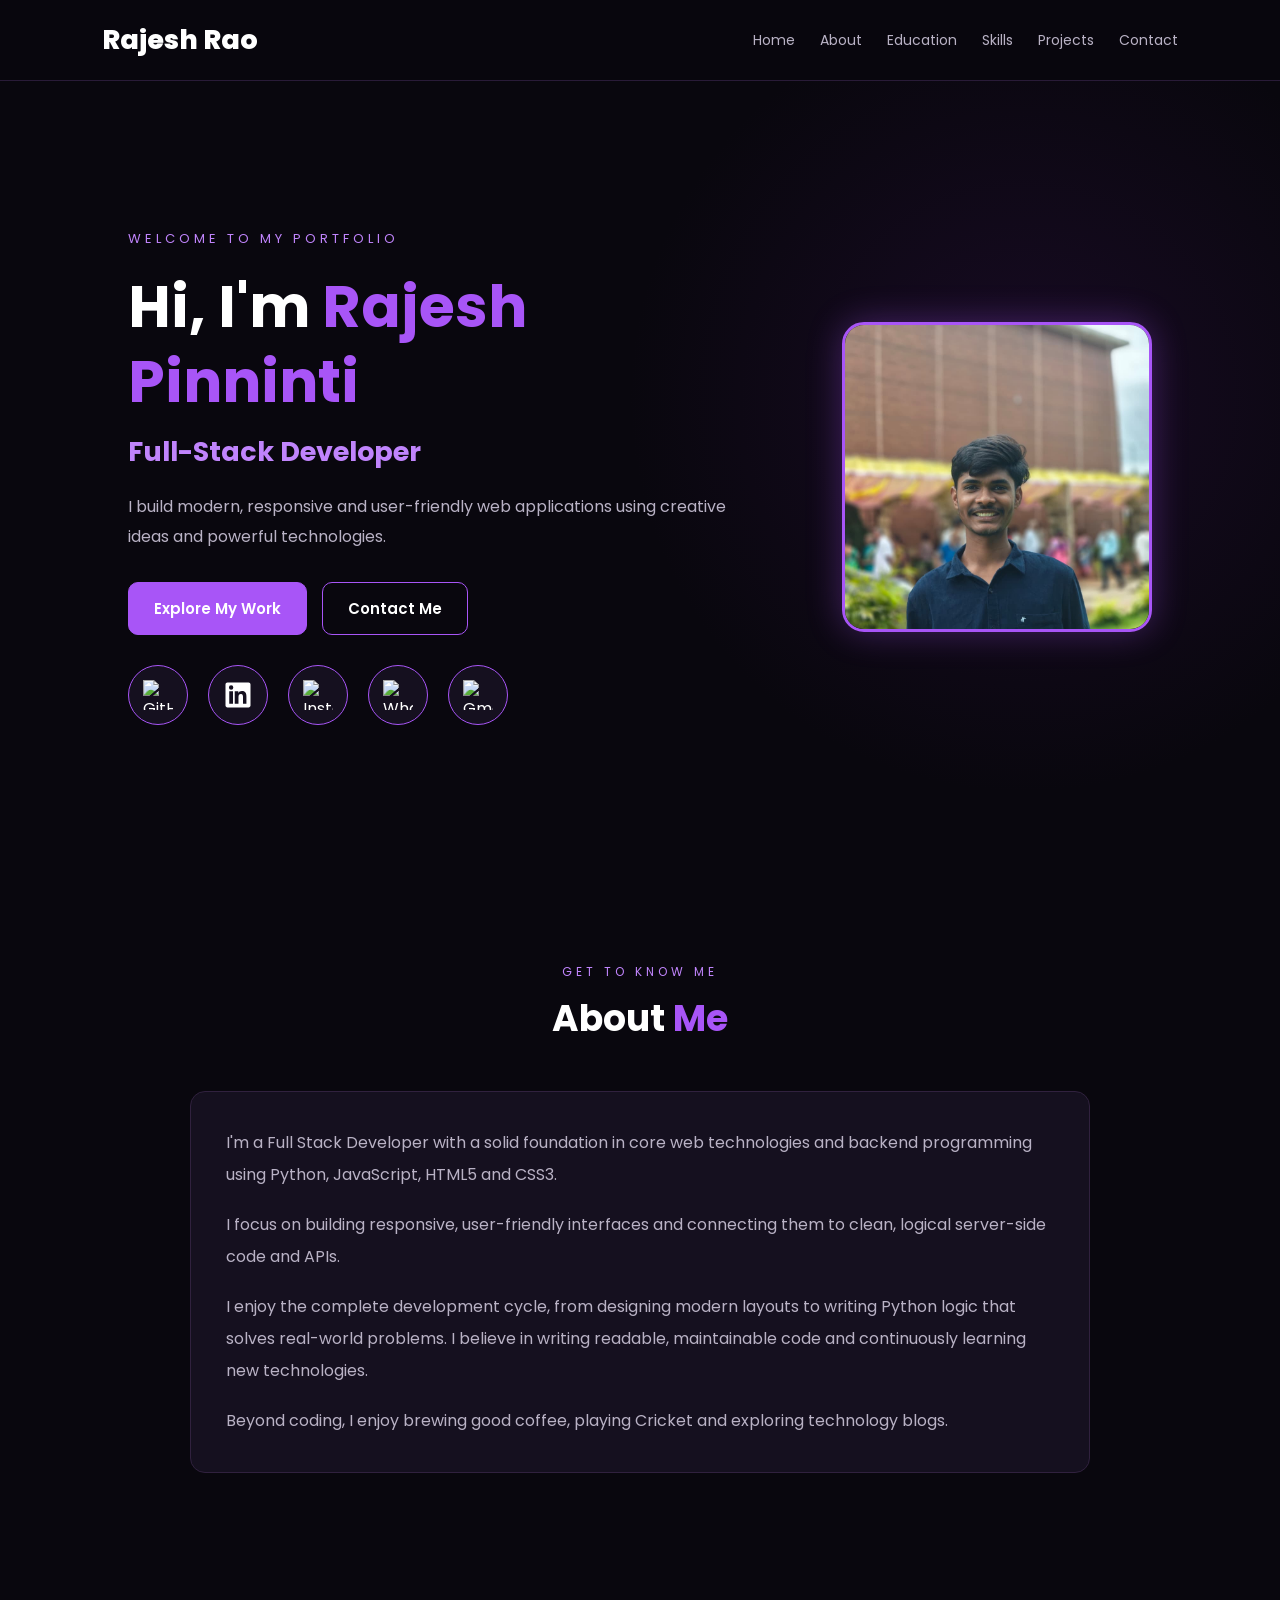
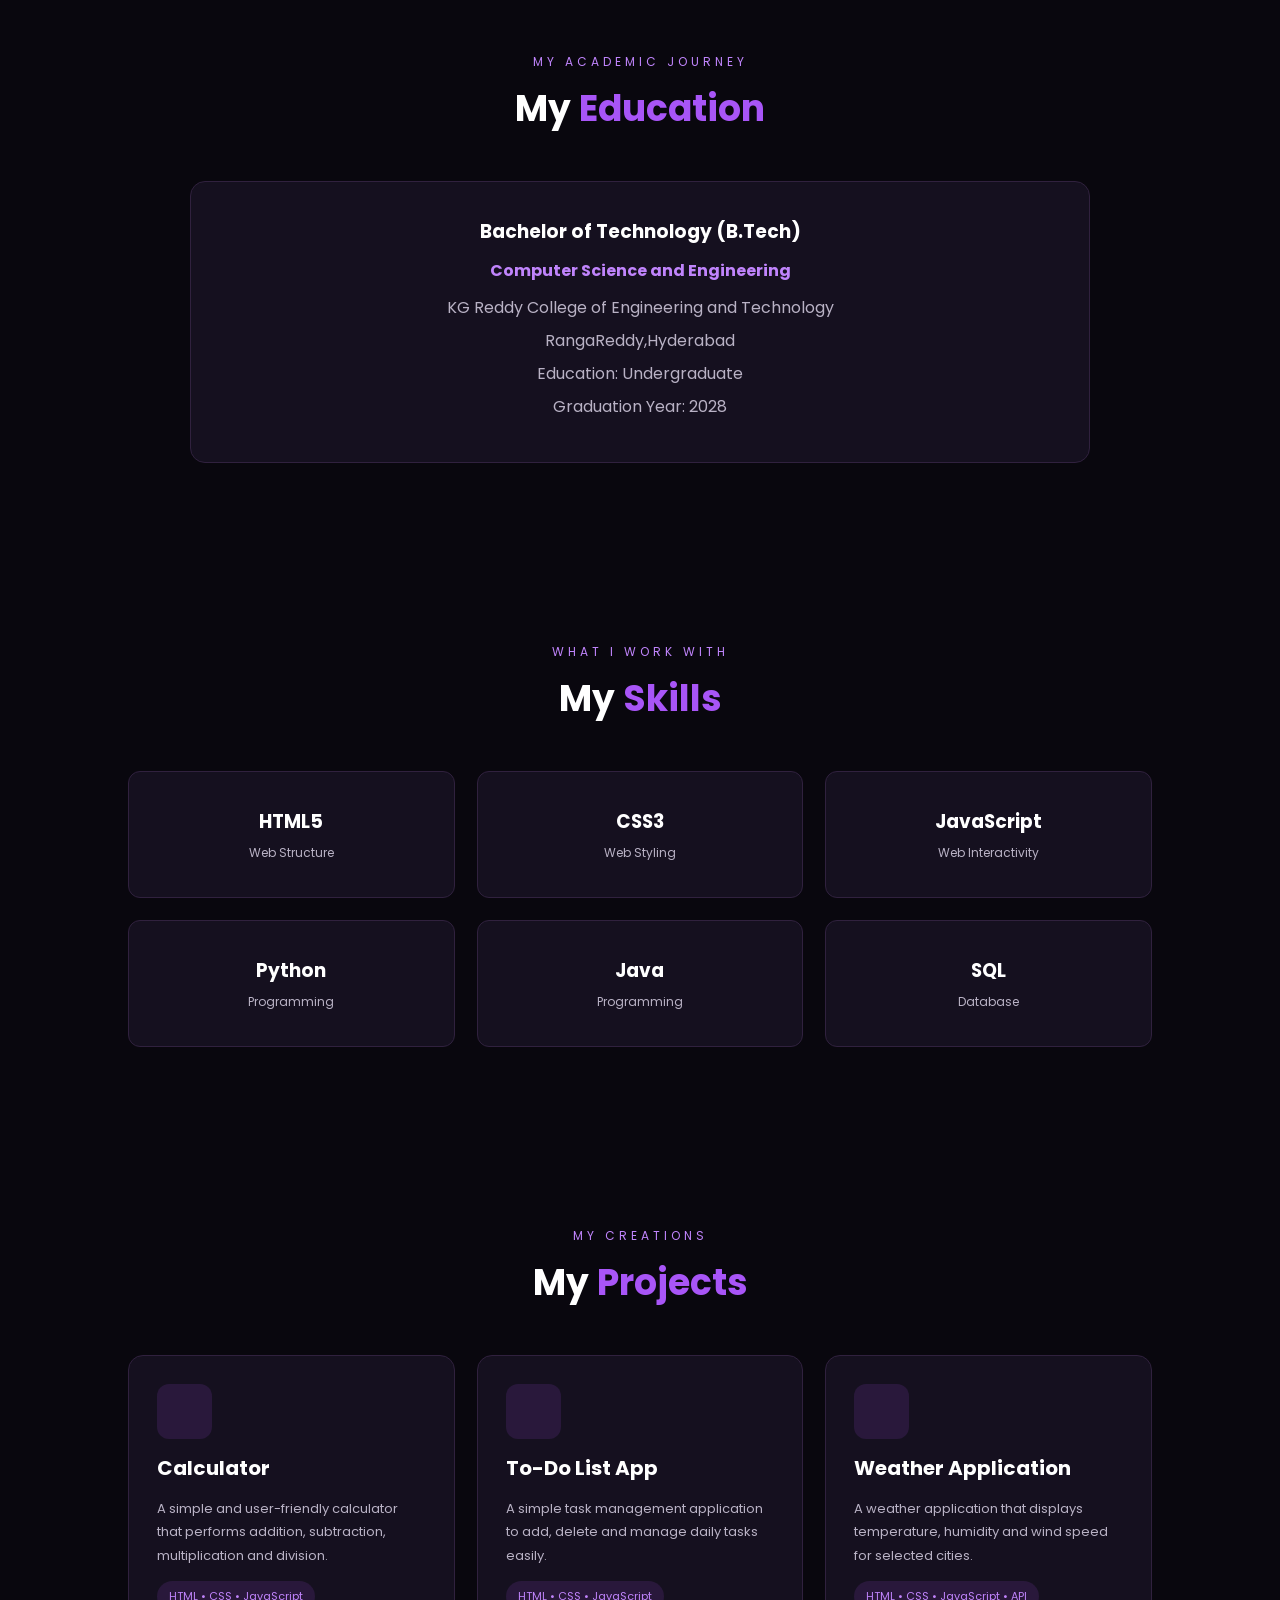
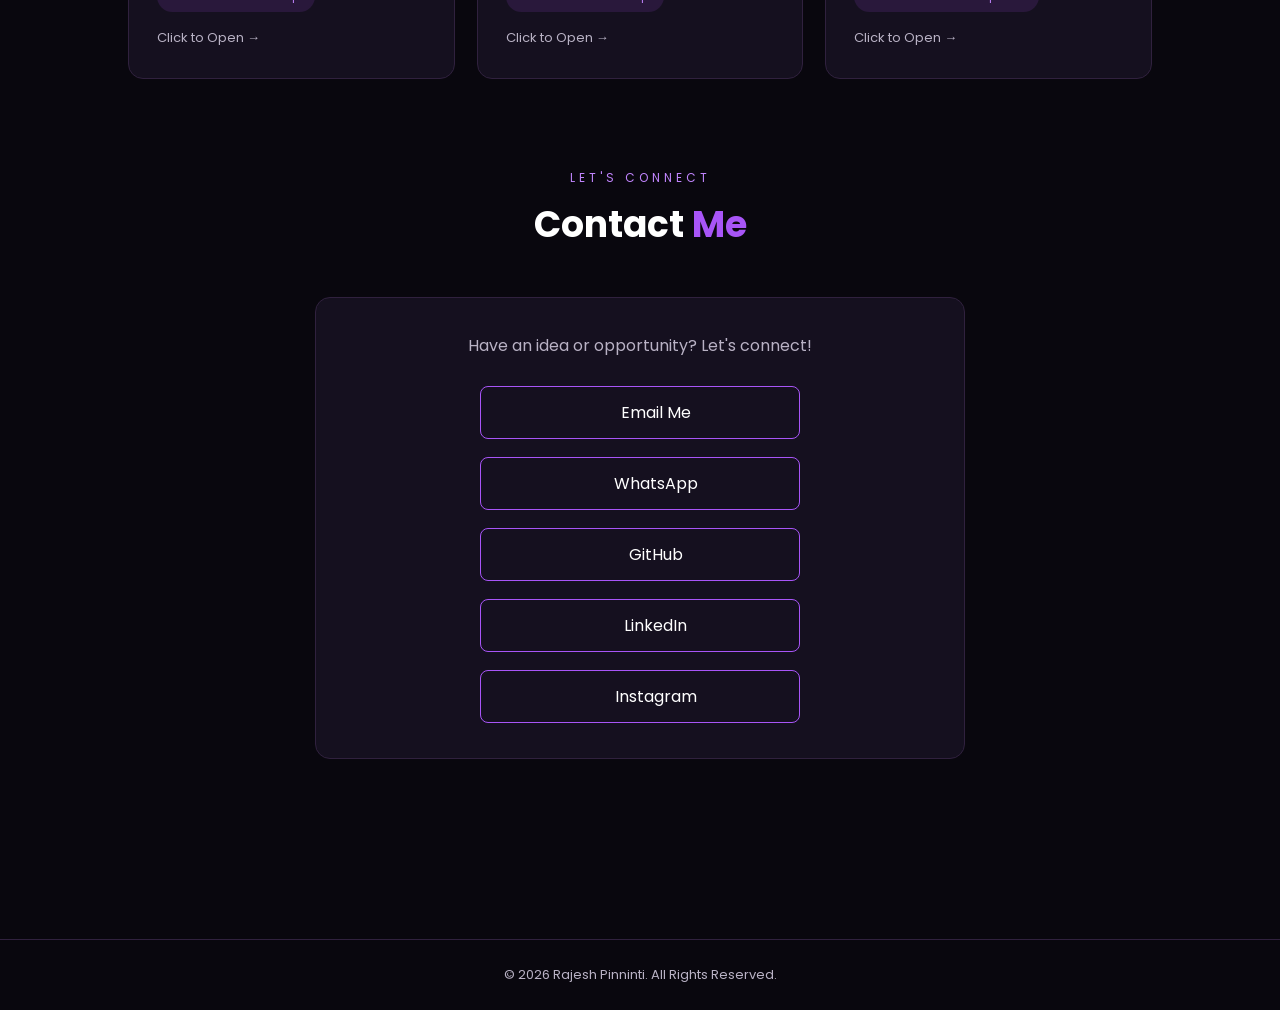
==== index.html @ b64c2b79 "Add files via upload" ====
<!DOCTYPE html>
<html lang="en">
<head>
    <meta charset="UTF-8">
    <meta name="viewport" content="width=device-width, initial-scale=1.0">
    <meta name="description" content="Rajesh Pinninti - Full Stack Developer Portfolio">

    <title>Rajesh Pinninti | Full Stack Developer</title>

    <link rel="stylesheet" href="style.css">

    <link rel="preconnect" href="https://fonts.googleapis.com">
    <link rel="preconnect" href="https://fonts.gstatic.com" crossorigin>

    <link href="https://fonts.googleapis.com/css2?family=Poppins:wght@300;400;500;600;700;800&display=swap" rel="stylesheet">

    <script src="https://unpkg.com/lucide@latest"></script>
</head>

<body>

<header class="header">

    <a href="#home" class="logo"><Cyan>Rajesh Rao</Cyan></a>

    <nav id="navbar">
        <a href="#home">Home</a>
        <a href="#about">About</a>
        <a href="#education">Education</a>
        <a href="#skills">Skills</a>
        <a href="#projects">Projects</a>
        <a href="#contact">Contact</a>
    </nav>

    <button class="menu-btn" id="menu-btn" aria-label="Toggle menu">
        <i data-lucide="menu"></i>
    </button>

</header>

<main>

<!-- HOME SECTION -->
<section class="hero" id="home">

    <div class="hero-content reveal">

        <p class="welcome">WELCOME TO MY PORTFOLIO</p>

        <h1>Hi, I'm <span>Rajesh Pinninti</span></h1>

        <h2>Full-Stack Developer</h2>

        <p>
            I build modern, responsive and user-friendly
            web applications using creative ideas and
            powerful technologies.
        </p>

        <div class="hero-buttons">
            <a href="#projects" class="btn">Explore My Work</a>
            <a href="#contact" class="btn outline">Contact Me</a>
        </div>

        <!-- SOCIAL MEDIA LINKS -->
        
<div class="social-links">

    <a href="https://github.com/rajeshraopinninti" target="_blank">
        <img src="https://cdn.simpleicons.org/github/ffffff" alt="GitHub">
    </a>
  <a href="https://www.linkedin.com/in/rajesh-rao-pinninti-013a32339/"
   target="_blank" rel="noopener noreferrer">
    <svg viewBox="0 0 24 24" width="30" height="30"
         fill="white" aria-label="LinkedIn">
        <path d="M20.45 2H3.55C2.69 2 2 2.69 2 3.55v16.9c0 .86.69 1.55 1.55 1.55h16.9c.86 0 1.55-.69 1.55-1.55V3.55C22 2.69 21.31 2 20.45 2zM8 19H5V9h3v10zM6.5 7.7a1.75 1.75 0 1 1 0-3.5 1.75 1.75 0 0 1 0 3.5zM19 19h-3v-5c0-1.2-.02-2.75-1.68-2.75-1.68 0-1.94 1.31-1.94 2.66V19h-3V9h2.88v1.37h.04c.4-.76 1.38-1.56 2.84-1.56 3.04 0 3.6 2 3.6 4.6V19z"/>
    </svg>
</a>

    <a href="https://www.instagram.com/rajesh___rao18" target="_blank">
        <img src="https://cdn.simpleicons.org/instagram/ffffff" alt="Instagram">
    </a>

    <a href="https://wa.me/919704284509" target="_blank">
        <img src="https://cdn.simpleicons.org/whatsapp/ffffff" alt="WhatsApp">
    </a>

    <a href="mailto:rajeshraopinninti@gmail.com">
        <img src="https://cdn.simpleicons.org/gmail/ffffff" alt="Gmail">
    </a>

</div>


        </div>

    </div>

    <!-- SQUARE PROFILE PHOTO -->
    <div class="hero-image reveal">

        <img src="profile.jpg"
             alt="Rajesh Pinninti"
             onerror="this.style.display='none'; this.nextElementSibling.style.display='flex';">

        <div class="photo-placeholder">
            <i data-lucide="user-round"></i>
            <p>ADD YOUR PHOTO</p>
        </div>

    </div>

</section>


<!-- ABOUT SECTION -->
<section class="section" id="about">

    <div class="section-heading reveal">
        <p>GET TO KNOW ME</p>
        <h2>About <span>Me</span></h2>
    </div>

    <div class="about-card reveal">

        <p>
            I'm a Full Stack Developer with a solid foundation
            in core web technologies and backend programming
            using Python, JavaScript, HTML5 and CSS3.
        </p>

        <p>
            I focus on building responsive, user-friendly
            interfaces and connecting them to clean,
            logical server-side code and APIs.
        </p>

        <p>
            I enjoy the complete development cycle, from
            designing modern layouts to writing Python
            logic that solves real-world problems.
            I believe in writing readable, maintainable
            code and continuously learning new technologies.
        </p>

        <p>
            Beyond coding, I enjoy brewing good coffee,
            playing Cricket and exploring technology blogs.
        </p>

    </div>

</section>


<!-- EDUCATION SECTION -->
<section class="section" id="education">

    <div class="section-heading reveal">
        <p>MY ACADEMIC JOURNEY</p>
        <h2>My <span>Education</span></h2>
    </div>

    <div class="info-card reveal">

        <i data-lucide="graduation-cap"></i>

        <h3>Bachelor of Technology (B.Tech)</h3>

        <h4>Computer Science and Engineering</h4>

        <p>KG Reddy College of Engineering and Technology</p>
        <p>RangaReddy,Hyderabad</p>

        <p>Education: Undergraduate</p>
        <p>Graduation Year: 2028</p>

    </div>

</section>


<!-- SKILLS SECTION -->
<section class="section" id="skills">

    <div class="section-heading reveal">
        <p>WHAT I WORK WITH</p>
        <h2>My <span>Skills</span></h2>
    </div>

    <div class="skills-grid">

        <div class="skill-card reveal">
            <i data-lucide="code"></i>
            <h3>HTML5</h3>
            <p>Web Structure</p>
        </div>

        <div class="skill-card reveal">
            <i data-lucide="palette"></i>
            <h3>CSS3</h3>
            <p>Web Styling</p>
        </div>

        <div class="skill-card reveal">
            <i data-lucide="file-code"></i>
            <h3>JavaScript</h3>
            <p>Web Interactivity</p>
        </div>

        <div class="skill-card reveal">
            <i data-lucide="terminal"></i>
            <h3>Python</h3>
            <p>Programming</p>
        </div>

        <div class="skill-card reveal">
            <i data-lucide="coffee"></i>
            <h3>Java</h3>
            <p>Programming</p>
        </div>

        <div class="skill-card reveal">
            <i data-lucide="database"></i>
            <h3>SQL</h3>
            <p>Database</p>
        </div>

    </div>

</section>


<!-- PROJECTS SECTION -->
<section class="section" id="projects">

    <div class="section-heading reveal">
        <p>MY CREATIONS</p>
        <h2>My <span>Projects</span></h2>
    </div>

    <div class="projects-grid">
<!-- PROJECT 1: CALCULATOR -->
<a href="projects/calculator/index.html" class="project-card reveal">

    <div class="project-icon">
        <i data-lucide="calculator"></i>
    </div>

    <h3>Calculator</h3>

    <p>
        A simple and user-friendly calculator
        that performs addition, subtraction,
        multiplication and division.
    </p>

    <span class="project-tag">
        HTML • CSS • JavaScript
    </span>

    <p>Click to Open →</p>

</a>


<!-- PROJECT 2: TO-DO LIST -->
<a href="projects/calculator/todo.html" class="project-card reveal">

    <div class="project-icon">
        <i data-lucide="list-checks"></i>
    </div>

    <h3>To-Do List App</h3>

    <p>
        A simple task management application
        to add, delete and manage daily tasks
        easily.
    </p>

    <span class="project-tag">
        HTML • CSS • JavaScript
    </span>

    <p>Click to Open →</p>

</a>


<!-- PROJECT 3: WEATHER APPLICATION -->
<a href="projects/calculator/weather.html" class="project-card reveal">

    <div class="project-icon">
        <i data-lucide="cloud-sun"></i>
    </div>

    <h3>Weather Application</h3>

    <p>
        A weather application that displays
        temperature, humidity and wind speed
        for selected cities.
    </p>

    <span class="project-tag">
        HTML • CSS • JavaScript • API
    </span>

    <p>Click to Open →</p>

</a>
    </div>
<!-- CONTACT SECTION -->
<section class="section" id="contact">

    <div class="section-heading reveal">
        <p>LET'S CONNECT</p>
        <h2>Contact <span>Me</span></h2>
    </div>

    <div class="contact-card reveal">

        <p>Have an idea or opportunity? Let's connect!</p>

        <a href="mailto:rajeshraopinninti@gmail.com">
            <i data-lucide="mail"></i>
            Email Me
        </a>

        <a href="https://wa.me/919704284509?text=Hello%20Rajesh%2C%20I%20visited%20your%20portfolio!"
           target="_blank" rel="noopener noreferrer">
            <i data-lucide="message-circle"></i>
            WhatsApp
        </a>

        <a href="https://github.com/rajeshraopinninti"
           target="_blank" rel="noopener noreferrer">
            <i data-lucide="github"></i>
            GitHub
        </a>

        <a href="https://www.linkedin.com/in/rajesh-rao-pinninti-013a32339/"
           target="_blank" rel="noopener noreferrer">
            <i data-lucide="linkedin"></i>
            LinkedIn
        </a>

        <a href="https://www.instagram.com/rajesh___rao18"
           target="_blank" rel="noopener noreferrer">
            <i data-lucide="instagram"></i>
            Instagram
        </a>

    </div>

</section>

</main>


<!-- FOOTER -->
<footer>
    <p>© 2026 Rajesh Pinninti. All Rights Reserved.</p>
</footer>


<!-- KEEP YOUR EXISTING JAVASCRIPT -->
<script src="script.js"></script>

</body>
</html>
---- style.css ----
/* ===== GLOBAL SETTINGS ===== */

* {
    margin: 0;
    padding: 0;
    box-sizing: border-box;
    scroll-behavior: smooth;
}

:root {
    --bg: #09070e;
    --card: #15101f;
    --purple: #a855f7;
    --light: #c084fc;
    --white: #ffffff;
    --gray: #b9b2c5;
}

body {
    font-family: 'Poppins', sans-serif;
    background: var(--bg);
    color: var(--white);
    overflow-x: hidden;
}

a {
    text-decoration: none;
    color: inherit;
}

button {
    font-family: inherit;
}


/* ===== HEADER ===== */

.header {
    width: 100%;
    padding: 20px 8%;
    display: flex;
    align-items: center;
    justify-content: space-between;
    position: sticky;
    top: 0;
    z-index: 1000;
    background: rgba(9, 7, 14, 0.95);
    backdrop-filter: blur(15px);
    border-bottom: 1px solid #291b38;
}

.logo {
    font-size: 27px;
    font-weight: 800;
}

.logo span {
    color: var(--purple);
}

.header nav {
    display: flex;
    gap: 25px;
}

.header nav a {
    font-size: 14px;
    color: var(--gray);
    transition: 0.3s;
}

.header nav a:hover {
    color: var(--light);
}

.menu-btn {
    display: none;
    color: white;
    background: none;
    border: none;
    cursor: pointer;
}


/* ===== HERO SECTION ===== */

.hero {
    min-height: 88vh;
    padding: 70px 10%;
    display: flex;
    align-items: center;
    justify-content: space-between;
    gap: 50px;

    background:
        radial-gradient(circle at 80% 40%,
        #35124e55, transparent 35%);
}

.hero-content {
    max-width: 600px;
}

.welcome {
    color: var(--light);
    letter-spacing: 4px;
    font-size: 13px;
    margin-bottom: 20px;
}

.hero h1 {
    font-size: clamp(32px, 5vw, 58px);
    line-height: 1.3;
}

.hero h1 span,
.section-heading h2 span {
    color: var(--purple);
}

.hero h2 {
    color: var(--light);
    font-size: 27px;
    margin: 12px 0;
}

.hero-content > p:not(.welcome) {
    color: var(--gray);
    line-height: 1.9;
    margin: 20px 0;
}


/* ===== HERO BUTTONS ===== */

.hero-buttons {
    display: flex;
    gap: 15px;
    flex-wrap: wrap;
    margin-top: 30px;
}

.btn {
    display: inline-block;
    padding: 14px 25px;
    background: var(--purple);
    border: 1px solid var(--purple);
    border-radius: 10px;
    font-size: 15px;
    font-weight: 600;
    transition: 0.3s;
}

.btn:hover {
    background: transparent;
    box-shadow: 0 0 20px #a855f755;
    transform: translateY(-5px);
}

.btn.outline {
    background: transparent;
}

.btn.outline:hover {
    background: var(--purple);
}


/* ===== SOCIAL MEDIA BUTTONS ===== */


.social-links {
    display: flex;
    gap: 20px;
    margin-top: 30px;
}

.social-links a {
    width: 60px;
    height: 60px;
    border: 1px solid #a855f7;
    border-radius: 50%;
    background: #15101f;
    display: flex;
    align-items: center;
    justify-content: center;
    transition: 0.3s;
}

.social-links img {
    width: 30px;
    height: 30px;
    object-fit: contain;
}

.social-links a:hover {
    background: #a855f7;
    transform: translateY(-7px) scale(1.1);
    box-shadow: 0 0 20px #a855f7;
}


/* ===== SQUARE PROFILE PHOTO ===== */

.hero-image {
    width: 310px;
    height: 310px;
    flex-shrink: 0;

    border: 3px solid var(--purple);
    border-radius: 22px;
    overflow: hidden;

    box-shadow: 0 0 35px #a855f755;

    position: relative;
    animation: float 4s ease-in-out infinite;
}

.hero-image img {
    width: 100%;
    height: 100%;
    object-fit: cover;
    display: block;
    position: relative;
    z-index: 2;
}

.photo-placeholder {
    position: absolute;
    inset: 0;

    display: none;
    flex-direction: column;
    align-items: center;
    justify-content: center;
    gap: 15px;

    color: var(--light);
    background: linear-gradient(145deg, #251536, #100b19);
}

.photo-placeholder i {
    width: 75px;
    height: 75px;
}

.photo-placeholder p {
    letter-spacing: 3px;
    font-size: 13px;
}


/* FLOATING ANIMATION */

@keyframes float {
    0%, 100% {
        transform: translateY(0);
    }

    50% {
        transform: translateY(-15px);
    }
}


/* ===== COMMON SECTIONS ===== */

.section {
    padding: 90px 10%;
}

.section-heading {
    text-align: center;
    margin-bottom: 45px;
}

.section-heading p {
    color: var(--light);
    font-size: 12px;
    letter-spacing: 4px;
}

.section-heading h2 {
    font-size: 36px;
    margin-top: 10px;
}


/* ===== ABOUT SECTION ===== */

.about-card,
.info-card {
    background: var(--card);
    border: 1px solid #30213e;
    border-radius: 15px;
    padding: 35px;
    max-width: 900px;
    margin: auto;
    transition: 0.3s;
}

.about-card:hover,
.info-card:hover {
    border-color: var(--purple);
    transform: translateY(-5px);
    box-shadow: 0 0 25px #a855f722;
}

.about-card p {
    color: var(--gray);
    line-height: 2;
    margin-bottom: 18px;
}

.about-card p:last-child {
    margin-bottom: 0;
}


/* ===== EDUCATION SECTION ===== */

.info-card {
    text-align: center;
}

.info-card > i {
    color: var(--light);
    width: 45px;
    height: 45px;
    margin-bottom: 15px;
}

.info-card h3 {
    margin-bottom: 12px;
}

.info-card h4 {
    color: var(--light);
    margin-bottom: 12px;
}

.info-card p {
    color: var(--gray);
    margin: 8px 0;
}


/* ===== SKILLS SECTION ===== */

.skills-grid {
    display: grid;
    grid-template-columns: repeat(3, 1fr);
    gap: 22px;
}

.skill-card {
    background: var(--card);
    border: 1px solid #30213e;
    border-radius: 12px;
    padding: 35px 15px;
    text-align: center;
    transition: 0.3s;
}

.skill-card i {
    color: var(--light);
    width: 40px;
    height: 40px;
    margin-bottom: 15px;
}

.skill-card h3 {
    margin-bottom: 8px;
}

.skill-card p {
    color: var(--gray);
    font-size: 12px;
}

.skill-card:hover {
    transform: translateY(-10px);
    background: #251536;
    border-color: var(--purple);
    box-shadow: 0 0 20px #a855f733;
}


/* ===== PROJECTS SECTION ===== */

.projects-grid {
    display: grid;
    grid-template-columns: repeat(3, 1fr);
    gap: 22px;
}

.project-card {
    min-height: 270px;
    padding: 28px;

    background: var(--card);
    border: 1px solid #30213e;
    border-radius: 15px;

    display: flex;
    flex-direction: column;
    align-items: flex-start;
    gap: 14px;

    transition: 0.3s;
}

.project-card:hover {
    transform: translateY(-10px);
    border-color: var(--purple);
    box-shadow: 0 0 25px #a855f733;
}

.project-icon {
    width: 55px;
    height: 55px;
    background: #29183b;
    color: var(--light);
    border-radius: 12px;

    display: grid;
    place-items: center;
}

.project-icon i {
    width: 28px;
    height: 28px;
}

.project-card h3 {
    font-size: 20px;
}

.project-card p {
    color: var(--gray);
    font-size: 13px;
    line-height: 1.8;
}

.project-tag {
    color: var(--light);
    background: #29183b;
    padding: 7px 12px;
    border-radius: 20px;
    font-size: 11px;
    margin-top: auto;
}


/* ===== CONTACT SECTION ===== */

.contact-card {
    max-width: 650px;
    margin: auto;

    display: flex;
    flex-direction: column;
    align-items: center;
    gap: 18px;

    background: var(--card);
    border: 1px solid #30213e;
    border-radius: 15px;
    padding: 35px;
}

.contact-card p {
    color: var(--gray);
    text-align: center;
    margin-bottom: 10px;
}

.contact-card a {
    width: 100%;
    max-width: 320px;

    display: flex;
    align-items: center;
    justify-content: center;
    gap: 12px;

    padding: 13px;
    border: 1px solid var(--purple);
    border-radius: 8px;

    transition: 0.3s;
}

.contact-card a:hover {
    background: var(--purple);
    transform: translateX(5px);
}

.contact-card a i {
    width: 19px;
    height: 19px;
}


/* ===== FOOTER ===== */

footer {
    text-align: center;
    padding: 25px;
    color: var(--gray);
    border-top: 1px solid #30213e;
    font-size: 13px;
}


/* ===== SCROLL REVEAL ANIMATION ===== */

.reveal {
    opacity: 0;
    transform: translateY(35px);
    transition: opacity 0.8s ease,
                transform 0.8s ease;
}

.reveal.active {
    opacity: 1;
    transform: translateY(0);
}


/* ===== TABLET RESPONSIVE ===== */

@media (max-width: 900px) {

    .header {
        padding: 18px 5%;
    }

    .header nav {
        gap: 15px;
    }

    .hero {
        padding: 65px 6%;
        gap: 30px;
    }

    .hero-image {
        width: 260px;
        height: 260px;
    }

    .skills-grid {
        grid-template-columns: repeat(2, 1fr);
    }

    .projects-grid {
        grid-template-columns: repeat(2, 1fr);
    }

}


/* ===== MOBILE RESPONSIVE ===== */

@media (max-width: 650px) {

    .menu-btn {
        display: block;
    }

    .header nav {
        position: absolute;
        top: 100%;
        left: 0;
        width: 100%;

        display: none;
        flex-direction: column;

        background: #110b19;
        padding: 25px;

        border-bottom: 1px solid #30213e;
    }

    .header nav.show {
        display: flex;
    }

    .hero {
        flex-direction: column-reverse;
        text-align: center;
        padding: 60px 7%;
    }

    .hero-buttons,
    .social-links {
        justify-content: center;
    }

    .hero-image {
        width: 240px;
        height: 240px;
    }

    .hero h2 {
        font-size: 23px;
    }

    .section {
        padding: 65px 7%;
    }

    .section-heading h2 {
        font-size: 29px;
    }

    .skills-grid,
    .projects-grid {
        grid-template-columns: 1fr;
    }

    .about-card,
    .info-card,
    .contact-card {
        padding: 25px 20px;
    }

}


/* ===== SMALL MOBILE ===== */

@media (max-width: 380px) {

    .hero h1 {
        font-size: 30px;
    }

    .hero-image {
        width: 210px;
        height: 210px;
    }

    .social-links {
        gap: 10px;
    }

    .social-links a {
        width: 43px;
        height: 43px;
    }

    .btn {
        padding: 12px 17px;
        font-size: 13px;
    }

}


/* ===== REDUCED MOTION ===== */

@media (prefers-reduced-motion: reduce) {

    *,
    *::before,
    *::after {
        scroll-behavior: auto !important;
        animation: none !important;
        transition: none !important;
    }

}
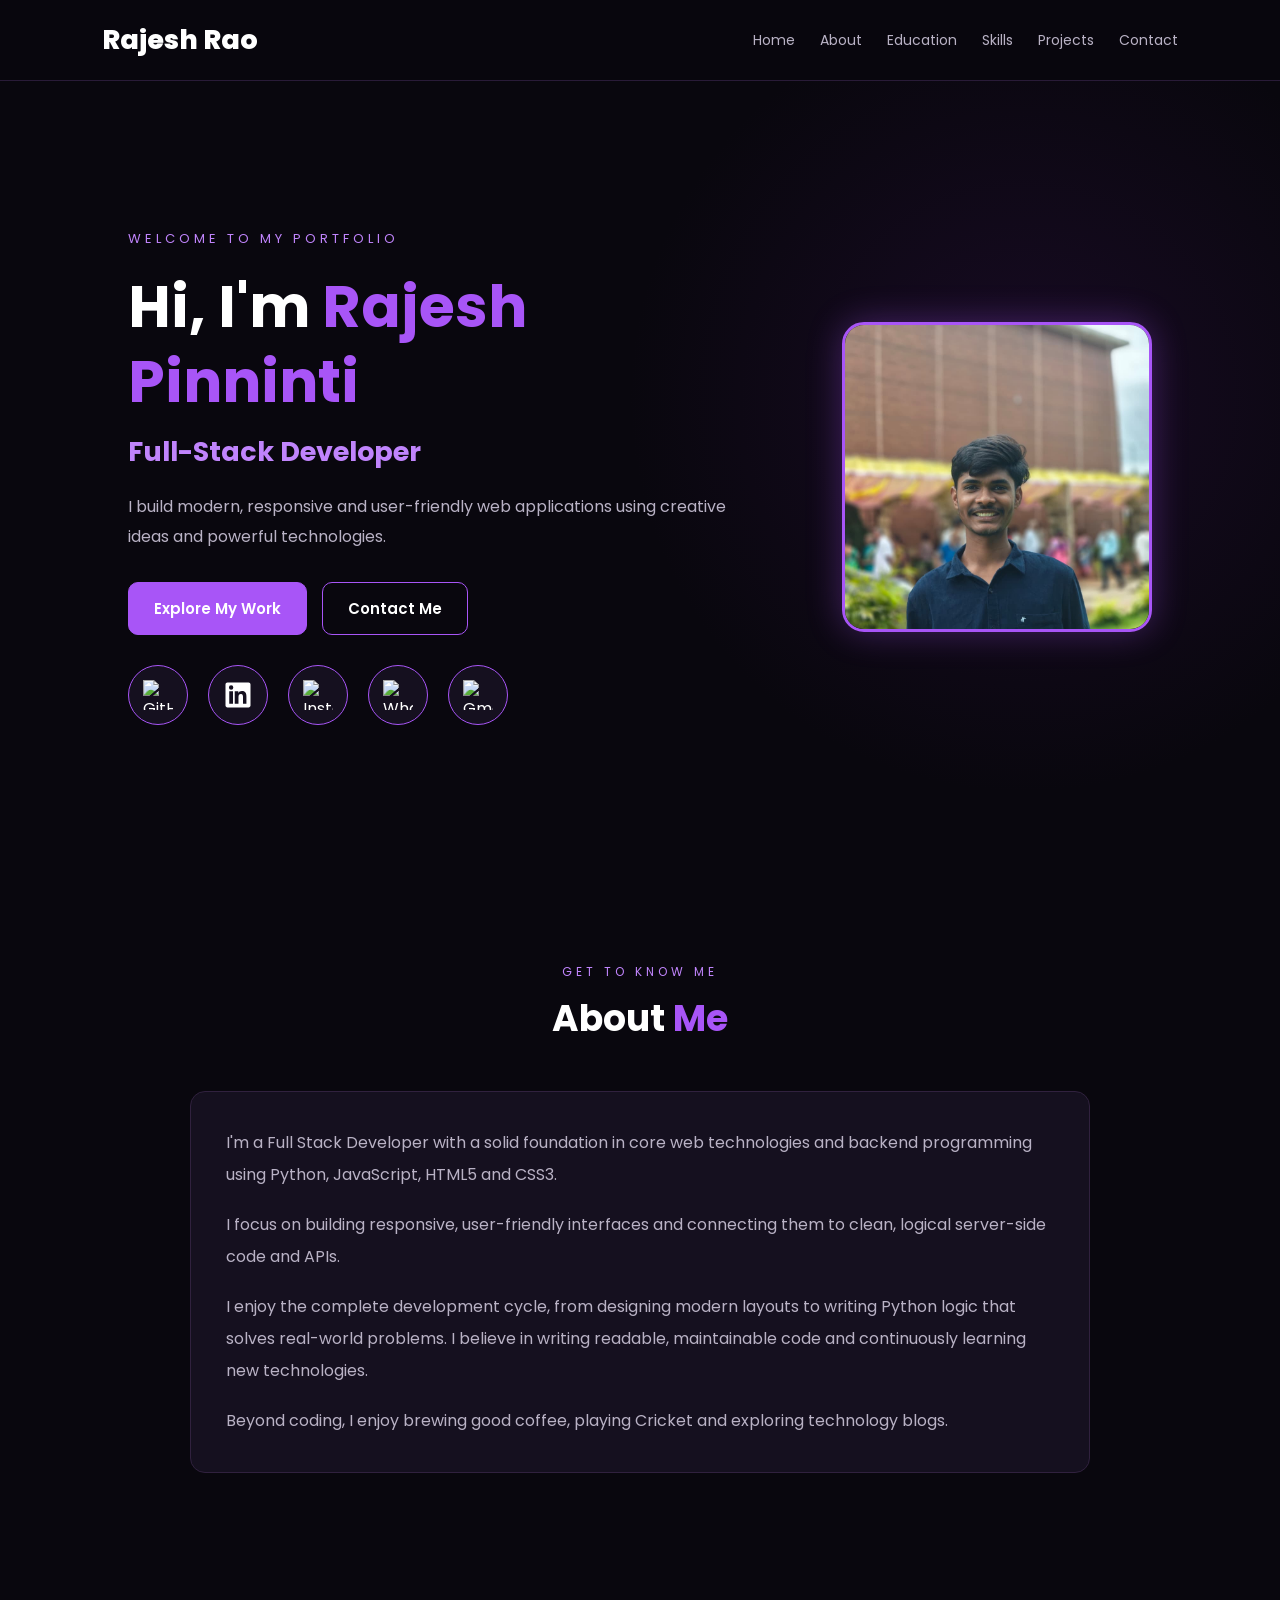
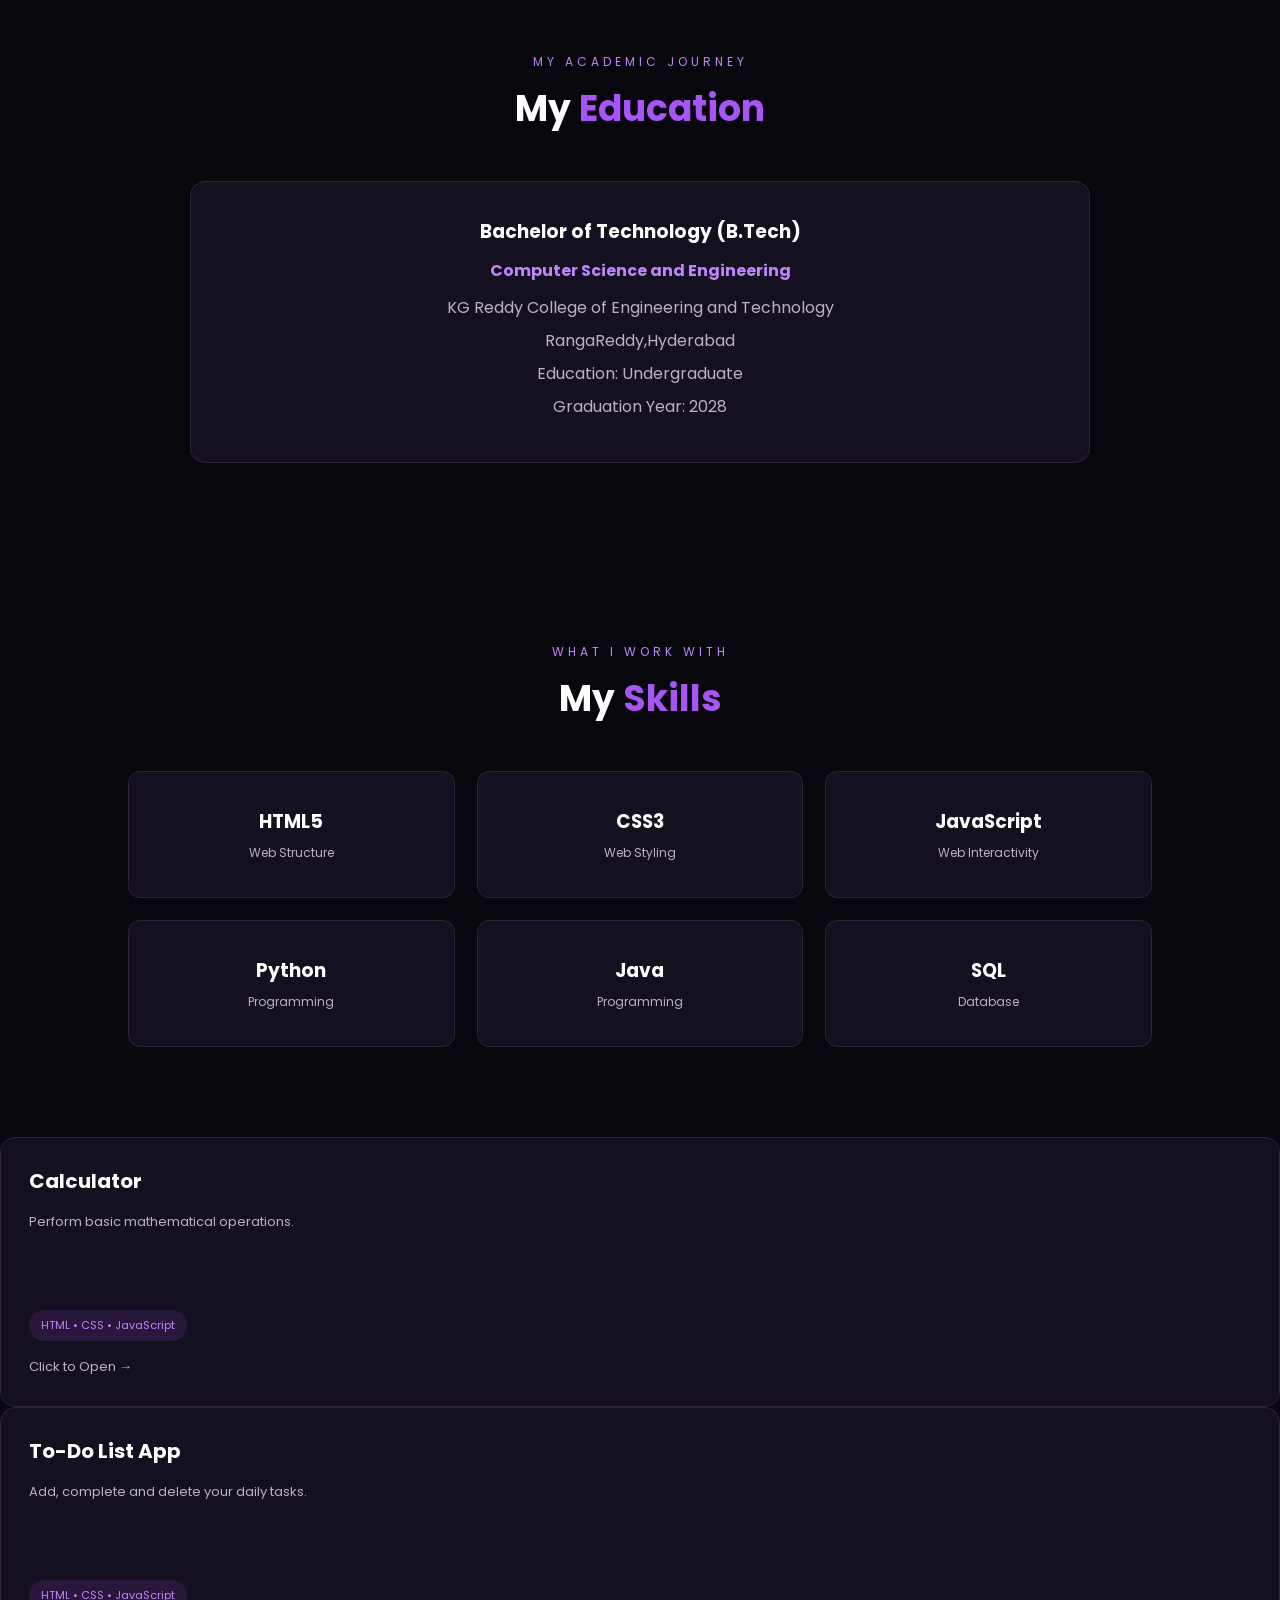
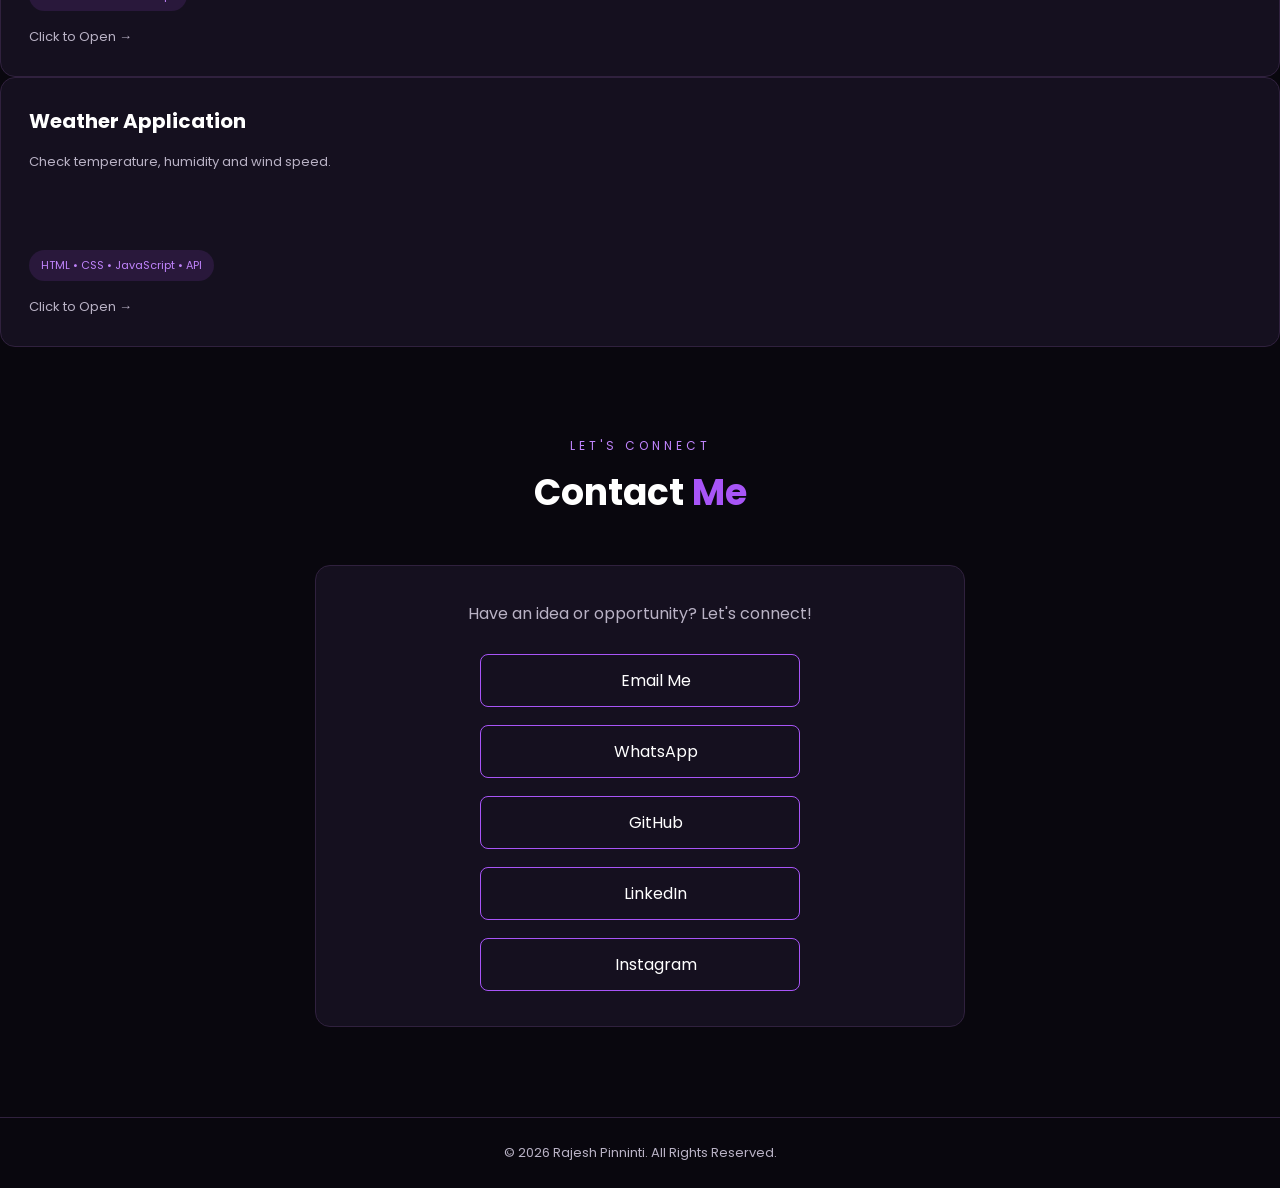
==== commit b7345068: "Update index.html" ====
--- a/index.html
+++ b/index.html
@@ -231,87 +231,29 @@
 
 </section>
 
-
-<!-- PROJECTS SECTION -->
-<section class="section" id="projects">
-
-    <div class="section-heading reveal">
-        <p>MY CREATIONS</p>
-        <h2>My <span>Projects</span></h2>
-    </div>
-
-    <div class="projects-grid">
-<!-- PROJECT 1: CALCULATOR -->
-<a href="projects/calculator/index.html" class="project-card reveal">
-
-    <div class="project-icon">
-        <i data-lucide="calculator"></i>
-    </div>
-
+<!-- CALCULATOR -->
+<a href="projects/calculator.html" class="project-card reveal">
     <h3>Calculator</h3>
-
-    <p>
-        A simple and user-friendly calculator
-        that performs addition, subtraction,
-        multiplication and division.
-    </p>
-
-    <span class="project-tag">
-        HTML • CSS • JavaScript
-    </span>
-
+    <p>Perform basic mathematical operations.</p>
+    <span class="project-tag">HTML • CSS • JavaScript</span>
     <p>Click to Open →</p>
-
 </a>
 
-
-<!-- PROJECT 2: TO-DO LIST -->
-<a href="projects/calculator/todo.html" class="project-card reveal">
-
-    <div class="project-icon">
-        <i data-lucide="list-checks"></i>
-    </div>
-
+<!-- TO-DO LIST -->
+<a href="projects/todo.html" class="project-card reveal">
     <h3>To-Do List App</h3>
-
-    <p>
-        A simple task management application
-        to add, delete and manage daily tasks
-        easily.
-    </p>
-
-    <span class="project-tag">
-        HTML • CSS • JavaScript
-    </span>
-
+    <p>Add, complete and delete your daily tasks.</p>
+    <span class="project-tag">HTML • CSS • JavaScript</span>
     <p>Click to Open →</p>
-
 </a>
 
-
-<!-- PROJECT 3: WEATHER APPLICATION -->
-<a href="projects/calculator/weather.html" class="project-card reveal">
-
-    <div class="project-icon">
-        <i data-lucide="cloud-sun"></i>
-    </div>
-
+<!-- WEATHER APP -->
+<a href="projects/weather.html" class="project-card reveal">
     <h3>Weather Application</h3>
-
-    <p>
-        A weather application that displays
-        temperature, humidity and wind speed
-        for selected cities.
-    </p>
-
-    <span class="project-tag">
-        HTML • CSS • JavaScript • API
-    </span>
-
+    <p>Check temperature, humidity and wind speed.</p>
+    <span class="project-tag">HTML • CSS • JavaScript • API</span>
     <p>Click to Open →</p>
-
 </a>
-    </div>
 <!-- CONTACT SECTION -->
 <section class="section" id="contact">
 
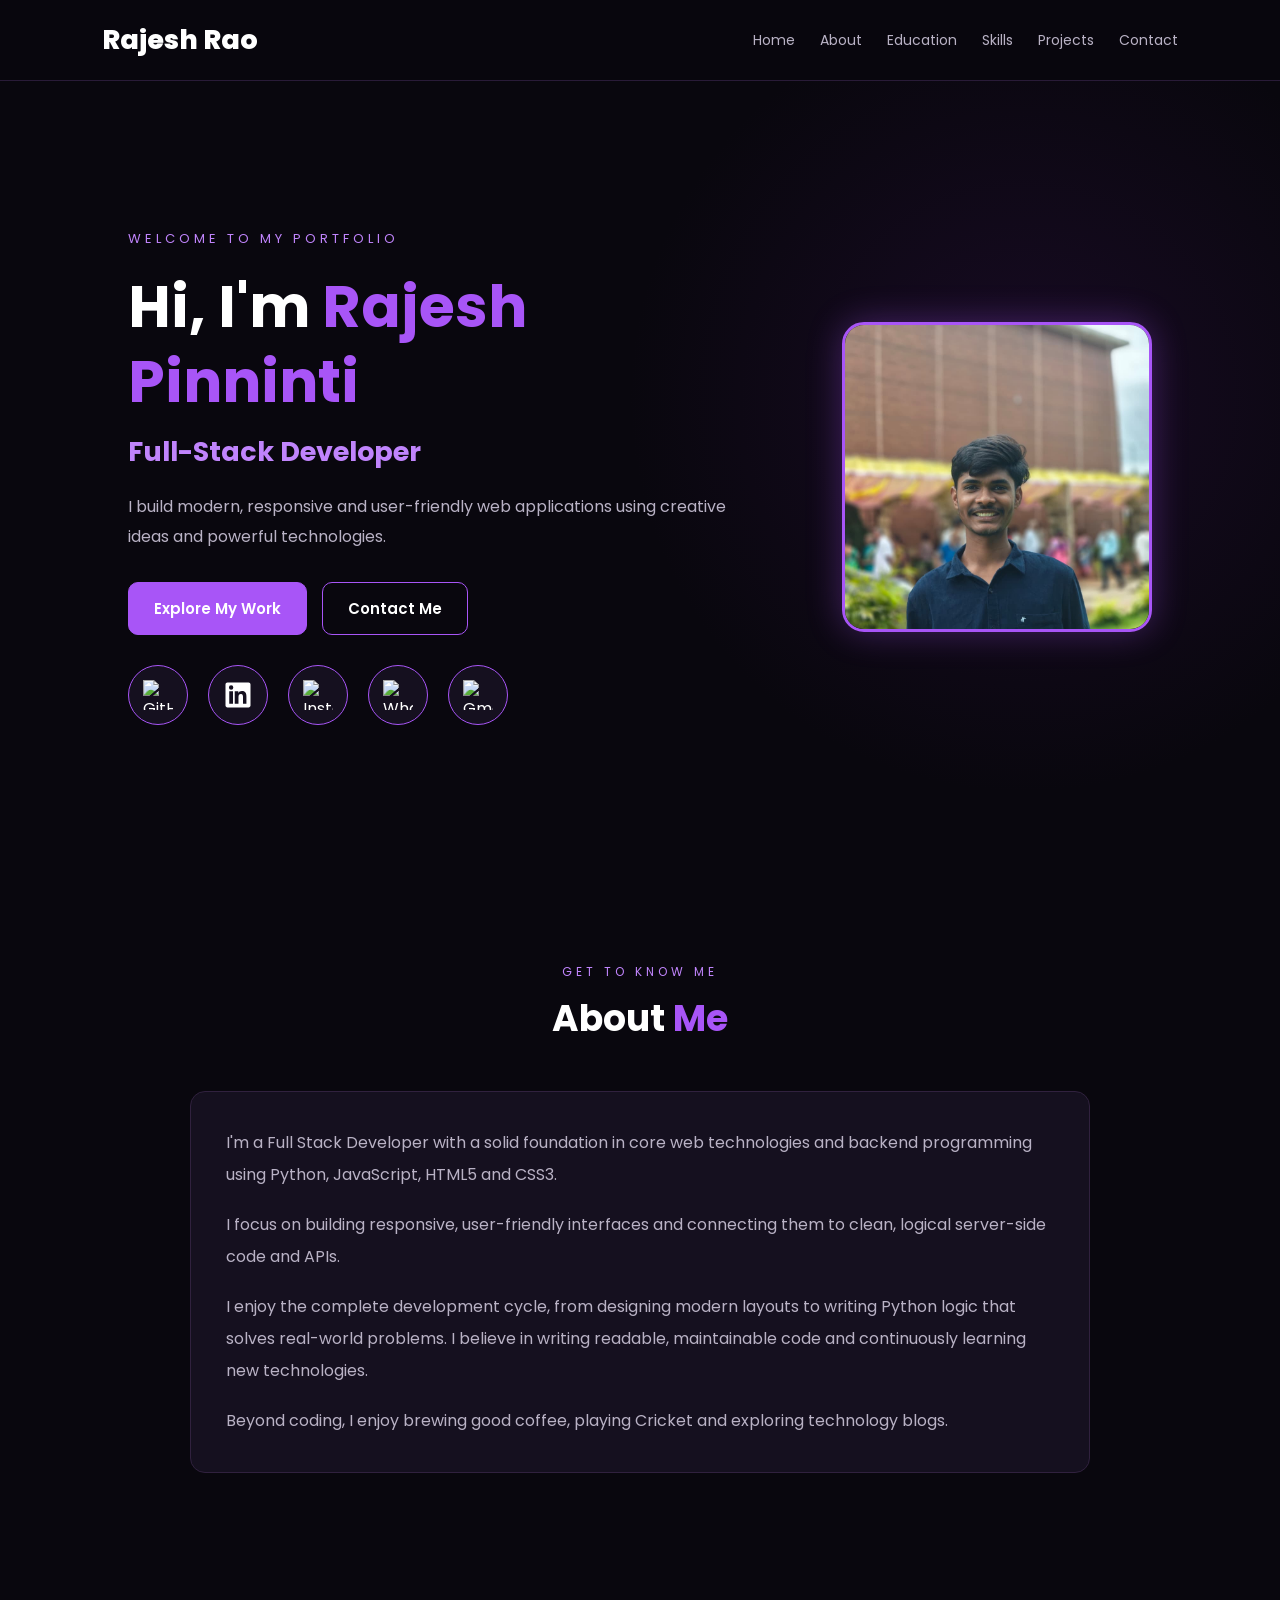
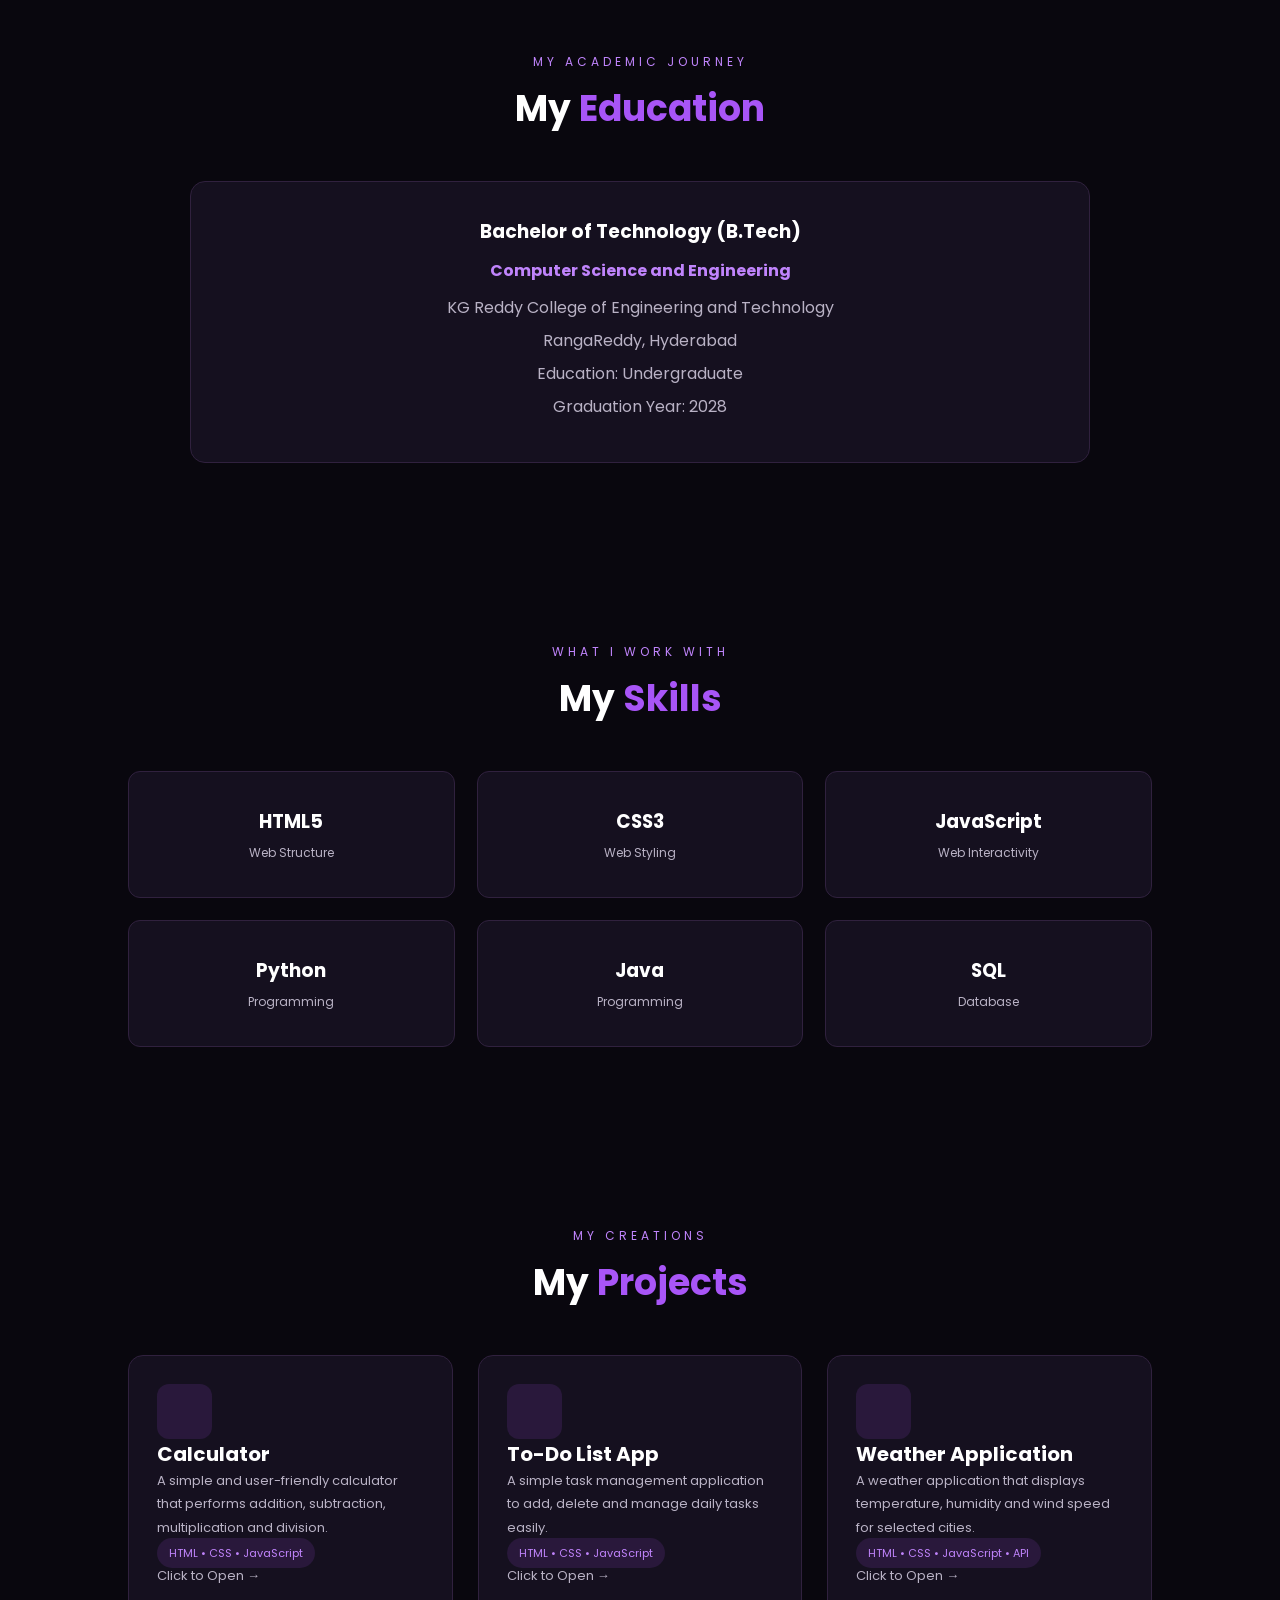
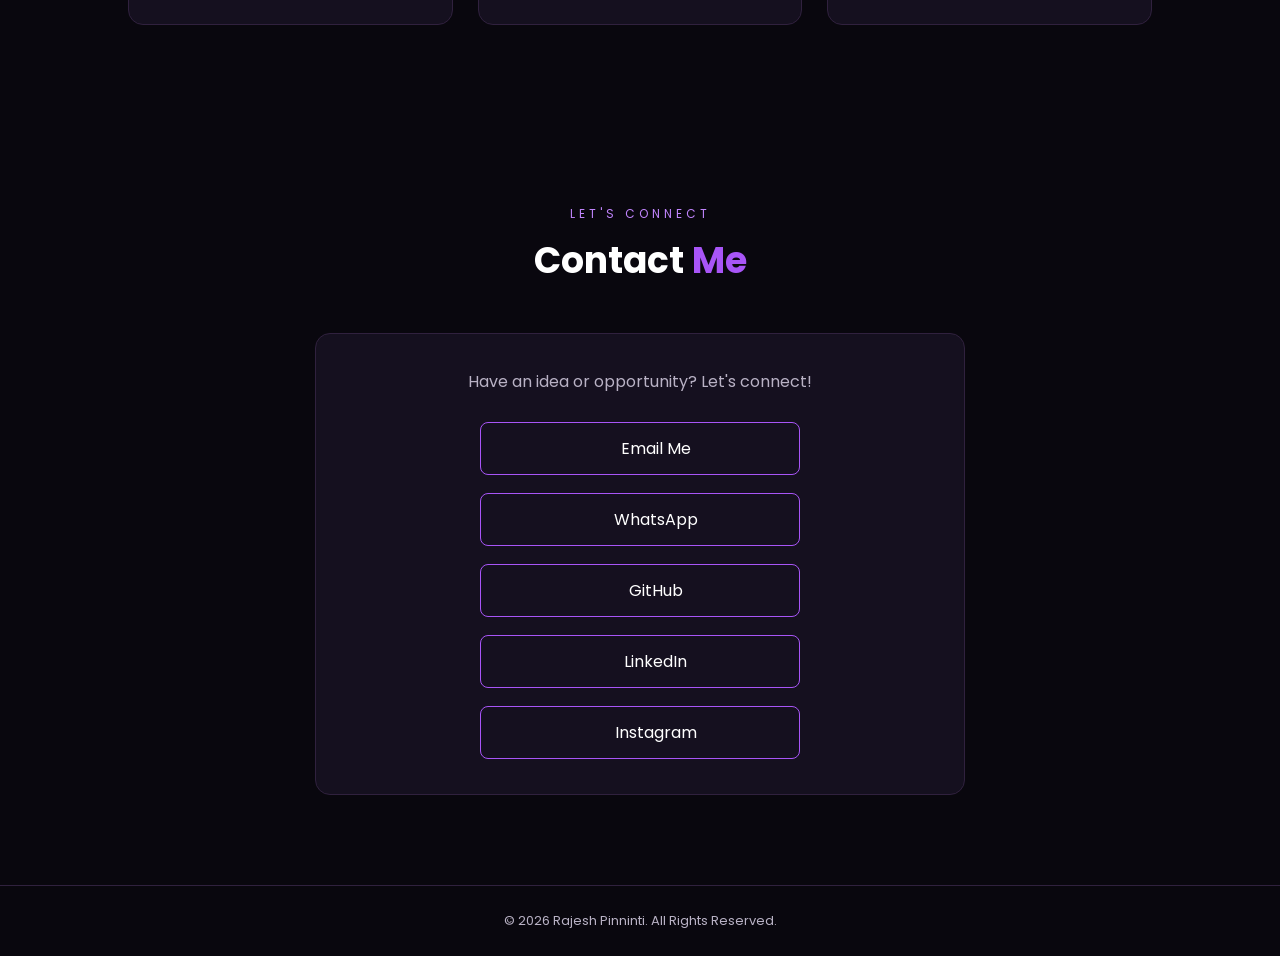
==== commit e39a49f3: "Update index.html" ====
--- a/index.html
+++ b/index.html
@@ -20,9 +20,10 @@
 
 <body>
 
+<!-- HEADER -->
 <header class="header">
 
-    <a href="#home" class="logo"><Cyan>Rajesh Rao</Cyan></a>
+    <a href="#home" class="logo">Rajesh Rao</a>
 
     <nav id="navbar">
         <a href="#home">Home</a>
@@ -64,40 +65,37 @@
         </div>
 
         <!-- SOCIAL MEDIA LINKS -->
-        
-<div class="social-links">
-
-    <a href="https://github.com/rajeshraopinninti" target="_blank">
-        <img src="https://cdn.simpleicons.org/github/ffffff" alt="GitHub">
-    </a>
-  <a href="https://www.linkedin.com/in/rajesh-rao-pinninti-013a32339/"
-   target="_blank" rel="noopener noreferrer">
-    <svg viewBox="0 0 24 24" width="30" height="30"
-         fill="white" aria-label="LinkedIn">
-        <path d="M20.45 2H3.55C2.69 2 2 2.69 2 3.55v16.9c0 .86.69 1.55 1.55 1.55h16.9c.86 0 1.55-.69 1.55-1.55V3.55C22 2.69 21.31 2 20.45 2zM8 19H5V9h3v10zM6.5 7.7a1.75 1.75 0 1 1 0-3.5 1.75 1.75 0 0 1 0 3.5zM19 19h-3v-5c0-1.2-.02-2.75-1.68-2.75-1.68 0-1.94 1.31-1.94 2.66V19h-3V9h2.88v1.37h.04c.4-.76 1.38-1.56 2.84-1.56 3.04 0 3.6 2 3.6 4.6V19z"/>
-    </svg>
-</a>
-
-    <a href="https://www.instagram.com/rajesh___rao18" target="_blank">
-        <img src="https://cdn.simpleicons.org/instagram/ffffff" alt="Instagram">
-    </a>
-
-    <a href="https://wa.me/919704284509" target="_blank">
-        <img src="https://cdn.simpleicons.org/whatsapp/ffffff" alt="WhatsApp">
-    </a>
-
-    <a href="mailto:rajeshraopinninti@gmail.com">
-        <img src="https://cdn.simpleicons.org/gmail/ffffff" alt="Gmail">
-    </a>
-
-</div>
-
-
-        </div>
-
-    </div>
-
-    <!-- SQUARE PROFILE PHOTO -->
+        <div class="social-links">
+
+            <a href="https://github.com/rajeshraopinninti" target="_blank" rel="noopener noreferrer">
+                <img src="https://cdn.simpleicons.org/github/ffffff" alt="GitHub">
+            </a>
+
+            <a href="https://www.linkedin.com/in/rajesh-rao-pinninti-013a32339/"
+               target="_blank" rel="noopener noreferrer">
+                <svg viewBox="0 0 24 24" width="30" height="30"
+                     fill="white" aria-label="LinkedIn">
+                    <path d="M20.45 2H3.55C2.69 2 2 2.69 2 3.55v16.9c0 .86.69 1.55 1.55 1.55h16.9c.86 0 1.55-.69 1.55-1.55V3.55C22 2.69 21.31 2 20.45 2zM8 19H5V9h3v10zM6.5 7.7a1.75 1.75 0 1 1 0-3.5 1.75 1.75 0 0 1 0 3.5zM19 19h-3v-5c0-1.2-.02-2.75-1.68-2.75-1.68 0-1.94 1.31-1.94 2.66V19h-3V9h2.88v1.37h.04c.4-.76 1.38-1.56 2.84-1.56 3.04 0 3.6 2 3.6 4.6V19z"/>
+                </svg>
+            </a>
+
+            <a href="https://www.instagram.com/rajesh___rao18" target="_blank" rel="noopener noreferrer">
+                <img src="https://cdn.simpleicons.org/instagram/ffffff" alt="Instagram">
+            </a>
+
+            <a href="https://wa.me/919704284509" target="_blank" rel="noopener noreferrer">
+                <img src="https://cdn.simpleicons.org/whatsapp/ffffff" alt="WhatsApp">
+            </a>
+
+            <a href="mailto:rajeshraopinninti@gmail.com">
+                <img src="https://cdn.simpleicons.org/gmail/ffffff" alt="Gmail">
+            </a>
+
+        </div>
+
+    </div>
+
+    <!-- PROFILE PHOTO -->
     <div class="hero-image reveal">
 
         <img src="profile.jpg"
@@ -171,7 +169,7 @@
         <h4>Computer Science and Engineering</h4>
 
         <p>KG Reddy College of Engineering and Technology</p>
-        <p>RangaReddy,Hyderabad</p>
+        <p>RangaReddy, Hyderabad</p>
 
         <p>Education: Undergraduate</p>
         <p>Graduation Year: 2028</p>
@@ -231,29 +229,94 @@
 
 </section>
 
-<!-- CALCULATOR -->
-<a href="projects/calculator.html" class="project-card reveal">
-    <h3>Calculator</h3>
-    <p>Perform basic mathematical operations.</p>
-    <span class="project-tag">HTML • CSS • JavaScript</span>
-    <p>Click to Open →</p>
-</a>
-
-<!-- TO-DO LIST -->
-<a href="projects/todo.html" class="project-card reveal">
-    <h3>To-Do List App</h3>
-    <p>Add, complete and delete your daily tasks.</p>
-    <span class="project-tag">HTML • CSS • JavaScript</span>
-    <p>Click to Open →</p>
-</a>
-
-<!-- WEATHER APP -->
-<a href="projects/weather.html" class="project-card reveal">
-    <h3>Weather Application</h3>
-    <p>Check temperature, humidity and wind speed.</p>
-    <span class="project-tag">HTML • CSS • JavaScript • API</span>
-    <p>Click to Open →</p>
-</a>
+
+<!-- PROJECTS SECTION -->
+<section class="section" id="projects">
+
+    <div class="section-heading reveal">
+        <p>MY CREATIONS</p>
+        <h2>My <span>Projects</span></h2>
+    </div>
+
+    <!-- ALL THREE PROJECTS IN ONE GRID -->
+    <div class="projects-grid">
+
+        <!-- PROJECT 1: CALCULATOR -->
+        <a href="projects/calculator.html" class="project-card reveal">
+
+            <div class="project-icon">
+                <i data-lucide="calculator"></i>
+            </div>
+
+            <h3>Calculator</h3>
+
+            <p>
+                A simple and user-friendly calculator
+                that performs addition, subtraction,
+                multiplication and division.
+            </p>
+
+            <span class="project-tag">
+                HTML • CSS • JavaScript
+            </span>
+
+            <p>Click to Open →</p>
+
+        </a>
+
+
+        <!-- PROJECT 2: TO-DO LIST -->
+        <a href="projects/todo.html" class="project-card reveal">
+
+            <div class="project-icon">
+                <i data-lucide="list-checks"></i>
+            </div>
+
+            <h3>To-Do List App</h3>
+
+            <p>
+                A simple task management application
+                to add, delete and manage daily tasks
+                easily.
+            </p>
+
+            <span class="project-tag">
+                HTML • CSS • JavaScript
+            </span>
+
+            <p>Click to Open →</p>
+
+        </a>
+
+
+        <!-- PROJECT 3: WEATHER APPLICATION -->
+        <a href="projects/weather.html" class="project-card reveal">
+
+            <div class="project-icon">
+                <i data-lucide="cloud-sun"></i>
+            </div>
+
+            <h3>Weather Application</h3>
+
+            <p>
+                A weather application that displays
+                temperature, humidity and wind speed
+                for selected cities.
+            </p>
+
+            <span class="project-tag">
+                HTML • CSS • JavaScript • API
+            </span>
+
+            <p>Click to Open →</p>
+
+        </a>
+
+    </div>
+
+</section>
+
+
 <!-- CONTACT SECTION -->
 <section class="section" id="contact">
 
@@ -308,7 +371,7 @@
 </footer>
 
 
-<!-- KEEP YOUR EXISTING JAVASCRIPT -->
+<!-- JAVASCRIPT -->
 <script src="script.js"></script>
 
 </body>
--- a/style.css
+++ b/style.css
@@ -675,3 +675,28 @@
     }
 
 }
+.projects-grid {
+    display: grid;
+    grid-template-columns: repeat(3, 1fr);
+    gap: 25px;
+    width: 100%;
+}
+
+.project-card {
+    display: block;
+    width: 100%;
+    text-decoration: none;
+    box-sizing: border-box;
+}
+
+@media (max-width: 900px) {
+    .projects-grid {
+        grid-template-columns: repeat(2, 1fr);
+    }
+}
+
+@media (max-width: 600px) {
+    .projects-grid {
+        grid-template-columns: 1fr;
+    }
+}
